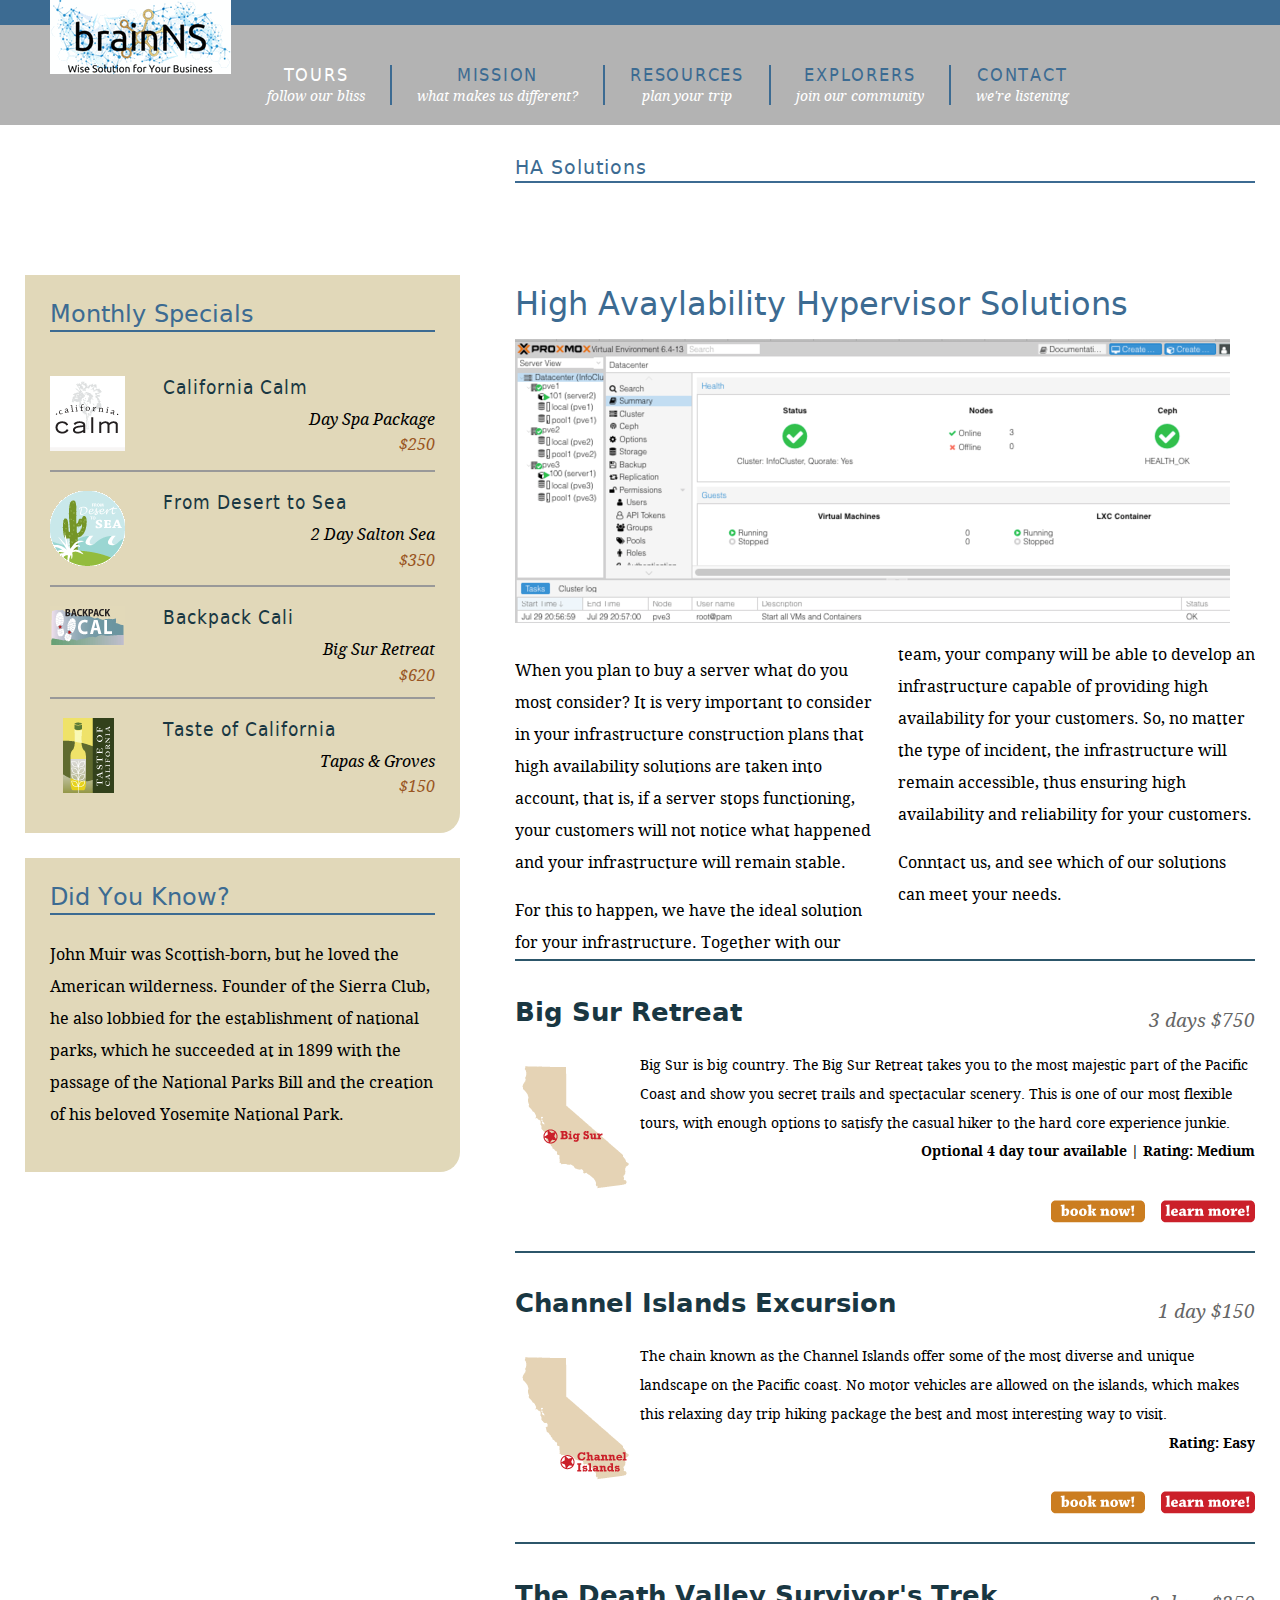
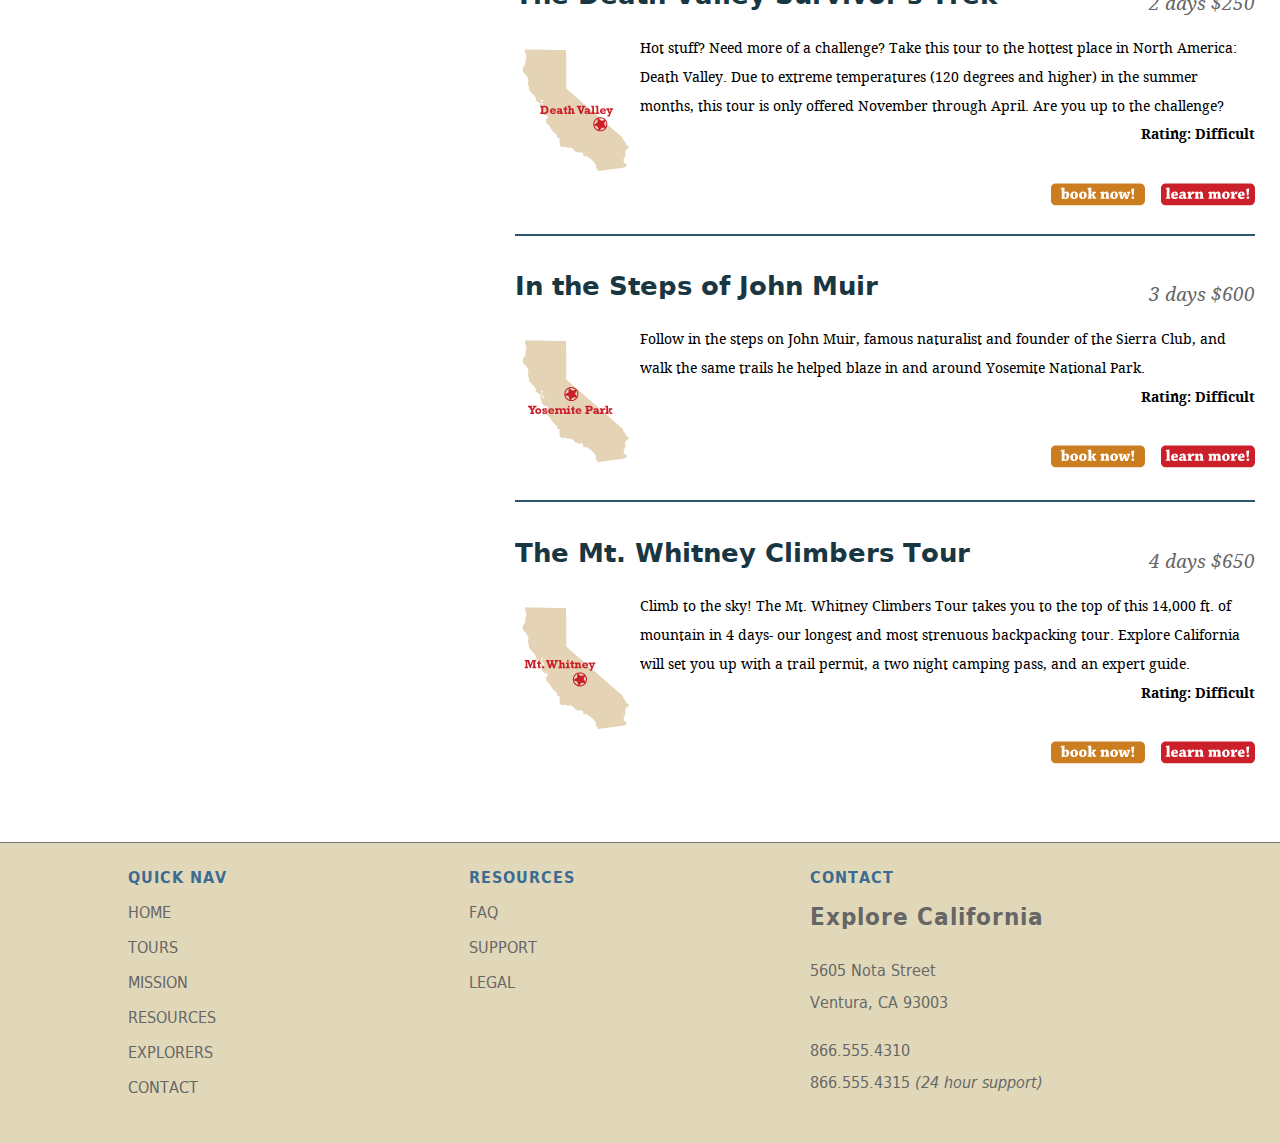
==== website/solutions/proxmox.htm @ e71b97de "commit geral" ====
<!DOCTYPE HTML>
<html lang="en">
<head>
<meta charset="utf-8">
<title>A little about us...</title>
<meta name="description" content="A lynda.com example of HTML5 and CSS3">
<meta name="keywords" content="html5, css3, lynda, local storage, canvas, forms, semantics, web apps">
<!--make sure mobile devices display the page at the proper scale	-->
<meta name="viewport" content="width=device-width, initial-scale=1.0">
<!--[if lt IE 9]>
<script src="http://html5shiv.googlecode.com/svn/trunk/html5.js"></script>
<![endif]-->
<link href="../_css/main.css" rel="stylesheet" type="text/css" media="screen, projection">
<link href="../_css/jquery_widgets.css" rel="stylesheet" media="screen, projection" />	
<link href="../_css/tablet.css" rel="stylesheet" type="text/css" media="all and (min-width: 481px) and (max-width: 768px)" />
<link href="../_css/mobile.css" rel="stylesheet" type="text/css" media="all and (min-width: 0px) and (max-width: 480px)" />
<script src="../_scripts/jquery-1.5.1.min.js"></script>
<script src="../_scripts/jquery-ui-1.8.10.custom.min.js"></script>
<script src="../_scripts/menus.js"></script>
</head>
<body class="no-js">
<div id="wrapper">
  <header id="mainHeader"> <a href="../index.htm" title="home" class="logo">
   <!-- I need this div because IE is an affront to mankind-->
    <div id="logo">
    <h1>Explore California</h1>
    </div>
    </a>
    <nav id="siteNav">
      <h1>Where do you want to go?</h1>
      <ul>
       <li><a href="../solutions.htm" title="Our tours" class="current">Tours <br /><span class="tagline">follow our bliss</span></a>
          <ul>
            <li><a href="../solutions.htm" title="Our tours">All Tours</a></li>
            <li><a href="../solutions.htm" title="find tours">Tours by Activity</a></li>
            <li><a href="../solutions.htm" title="find tours">Tours by Region</a></li>
            <li><a href="../solutions.htm" title="find tours">Tour Finder</a></li>
          </ul>
        </li>
        <li><a href="../mission.htm" title="What we believe">Mission <br /><span class="tagline">what makes us different?</span></a></li>
        <li><a href="../resources.htm" title="planning resources">Resources <br /><span class="tagline">plan your trip</span></a>
          <ul>
            <li><a href="../resources/faq.htm" title="Got questions?">Tour FAQs</a></li>
            <li><a href="../resources/links.htm" title="additional resources">Tour Information</a></li>
            <li><a href="../resources/terms.htm" title="terms and conditions">Site Terms</a></li>
          </ul>
        </li>
        <li><a href="../explorers.htm" title="Our community">Explorers <br /><span class="tagline">join our community</span></a>
          <ul>
            <li><a href="../explorers/join.htm" title="join our community">Join the Explorers</a></li>
            <li><a href="../blog/index.htm" title="read our blog!">Read our Blog</a></li>
            <li><a href="../explorers/gallery.htm" title="contributor photos">Tour Photos</a></li>
            <li><a href="../explorers/video.htm" title="check out our podcast">Video podcast</a></li>
          </ul>
        </li>
        <li><a href="../contact.htm" title="contact us" class="last">Contact <br /><span class="tagline">we're listening</span></a>
          <ul>
            <li><a href="../support.htm" title="need help?">Support</a></li>
          </ul>
        </li>
      </ul>
    </nav>
  </header>
  <section id="mainContent">
  <header id="contentHeader" class="hasCrumbs">
  <h1>HA Solutions</h1>
  <div id="subLinks"><p><a href="../solutions.htm" title="Browse tours">All Tours</a> &raquo; <a href="tour_detail_backpack.htm" title="Browse tours">  Backpack Cali</a></p></div>
  </header>
 <article id="mainArticle"> <h1>High Avaylability Hypervisor Solutions</h1>
 <img src="../_images/ha_dc.png" alt="High Avaylability Hypervisor Solutions" class="articleImage" />
 <div class="multiCol">
   <p> </p>
   <p>When you plan to buy a server what do you most consider? It is very important to consider in your infrastructure construction plans that high availability solutions are taken into account, that is, if a server stops functioning, your customers will not notice what happened and your infrastructure will remain stable. </p>
   <p>For this to happen, we have the ideal solution for your infrastructure. Together with our team, your company will be able to develop an infrastructure capable of providing high availability for your customers. So, no matter the type of incident, the infrastructure will remain accessible, thus ensuring high availability and reliability for your customers.</p>
   <p>Conntact us, and see which of our solutions can meet your needs.</p>
 </div>
 <div id="tourDescriptions">
      <div class="tourDescription">
<h2>Big Sur Retreat </h2>
<h3 class="price">3 days $750</h3>
      <p><img src="../_images/map_bigsur.gif" alt="Backpack Cal" width="115" height="130" />Big Sur is big country. The Big Sur Retreat takes you to the most majestic part of the Pacific Coast and show you secret trails and spectacular scenery. This is one of our most flexible tours, with enough options to satisfy the casual hiker to the hard core experience junkie.<br />
        <span class="option">Optional 4 day tour available | Rating: Medium </span></p>
      <p><a href="tour_detail_bigsur.htm" title="Big Sur Retreat" class="more">learn more!</a> <a href="../booking.htm" title="Book Now!" class="book">book now!</a></p>
      </div>
      <div class="tourDescription">
<h2>Channel Islands Excursion</h2>
<h3 class="price">1 day $150</h3>
      <p><img src="../_images/map_channel.gif" alt="Backpack Cal" width="115" height="130" />The chain known as the Channel Islands offer some of the most diverse and unique landscape on the Pacific coast. No motor vehicles are allowed on the islands, which makes this relaxing day trip hiking package the best and most interesting way to visit.<br />
        <span class="option"> Rating: Easy </span></p>
      <p><a href="tour_detail_bigSur.htm" title="Big Sur Retreat" class="more">learn more!</a> <a href="../booking.htm" title="Book Now!" class="book">book now!</a></p>
      </div>
            <div class="tourDescription">
<h2>The Death Valley Survivor's Trek</h2>
<h3 class="price">2 days $250</h3>
      <p><img src="../_images/map_valley.gif" alt="Backpack Cal" width="115" height="130" />Hot stuff? Need more of a challenge? Take this tour to the hottest place in North America: Death Valley. Due to extreme temperatures (120 degrees and higher) in the summer months, this tour is only offered November through April. Are you up to the challenge?<br />
        <span class="option">Rating: Difficult</span></p>
      <p><a href="tour_detail_bigSur.htm" title="Big Sur Retreat" class="more">learn more!</a> <a href="../booking.htm" title="Book Now!" class="book">book now!</a></p>
      </div>
            <div class="tourDescription">
<h2>In the Steps of John Muir </h2>
<h3 class="price">3 days $600</h3>
      <p><img src="../_images/map_yosemite.gif" alt="Backpack Cal" width="115" height="130" />Follow in the steps on John Muir, famous naturalist and founder of the Sierra Club, and walk the same trails he helped blaze in and around Yosemite National Park.<br />
        <span class="option">Rating: Difficult </span></p>
      <p><a href="tour_detail_bigSur.htm" title="Big Sur Retreat" class="more">learn more!</a> <a href="../booking.htm" title="Book Now!" class="book">book now!</a></p>
      </div>
            <div class="tourDescription">
<h2>The Mt. Whitney Climbers Tour</h2>
<h3 class="price">4 days $650</h3>
      <p><img src="../_images/map_whitney.gif" alt="Backpack Cal" width="115" height="130" />Climb to the sky! The Mt. Whitney Climbers Tour takes you to the top of this 14,000 ft. of mountain in 4 days- our longest and most strenuous backpacking tour. Explore California will set you up with a trail permit, a two night camping pass, and an expert guide.<br />
        <span class="option">Rating: Difficult </span></p>
      <p><a href="tour_detail_bigSur.htm" title="Big Sur Retreat" class="more">learn more!</a> <a href="../booking.htm" title="Book Now!" class="book">book now!</a></p>
      </div>
    </div>
 </article>
 </section>
  <aside id="secondaryContent">
  <div id="specials" class="callOut">
        <h1>Monthly Specials</h1>
        <h2 class="top"><img src="../_images/calm_bug.gif" alt="California Calm" width="75" height="75" />California Calm</h2>
        <p>Day Spa Package <br />
          <a href="tour_detail_cycle.htm">$250</a></p>
        <h2><img src="../_images/desert_bug.gif" alt="From desert to sea" width="75" height="75" />From Desert to Sea</h2>
        <p>2 Day Salton Sea <br />
          <a href="tour_detail_cycle.htm">$350</a></p>
        <h2><img src="../_images/backpack_bug.gif" alt="Backpack Cali" width="75" height="41" />Backpack Cali</h2>
        <p>Big Sur Retreat <br />
          <a href="tour_detail_cycle.htm">$620</a></p>
          <h2><img src="../_images/taste_bug.gif" alt="Taste of California" width="75" height="75" />Taste of California</h2>
        <p>Tapas &amp; Groves <br />
          <a href="tour_detail_taste.htm">$150</a></p>
      </div>
      <div id="trivia" class="callOut">
        <h1>Did You Know?</h1>
        <p>John Muir was Scottish-born, but he loved the American wilderness. Founder of the Sierra Club, he also lobbied for the establishment of national parks, which he succeeded at in 1899 with the passage of the National Parks Bill and the creation of his beloved Yosemite National Park.</p>
</div>
  </aside>
  <footer id="pageFooter">
  <section id="quickLinks">
  <h1>Quick Nav</h1>
    <ul id="quickNav">
      <li><a href="../index.htm" title="Our home page">Home</a></li>
      <li><a href="../solutions.htm" title="Explore our tours">Tours</a></li>
      <li><a href="../mission.htm" title="What we think">Mission</a></li>
      <li><a href="../resources.htm" title="Guidance and planning">Resources</a></li>
      <li><a href="../explorers.htm" title="Join our community">Explorers</a></li>
      <li><a href="../contact.htm" title="Contact and support">Contact</a></li>
    </ul>
    </section>
  <section id="footerResources">
  <h1>Resources</h1>
    <ul id="quickNav">
      <li><a href="../resources/faq.htm" title="Our home page">FAQ</a></li>
      <li><a href="../support.htm" title="Need help?">Support</a></li>
      <li><a href="../resources/legal.htm" title="The fine print">Legal</a></li>
    </ul>
  </section>
  <section id="companyInfo">
  <h1>Contact</h1>
  <h2>Explore California</h2>
      <p>5605 Nota Street<br />
        Ventura, CA 93003</p>
      <p>866.555.4310<br />866.555.4315 <em>(24 hour support)</em></p>
  </section>
  </footer>
</div>
</body>
</html>
---- website/_css/main.css ----
@charset "UTF-8";

/*style sheet for Explore California

©2011 lynda.com
This style sheet may be reused for personal education only
any reuse, educational or otherwise, without the expressed 
consent of lynda.com is prohibited.*/

/* -------- color guide ----------
#3c6b92 : main blue
#6acce2 : light blue
#2c566a : teal accent
#193742 : dark blue
#e1d8b9 : sand accent
#cb7d20 : orange accent
#51341a : brown
#995522 : dark orange (used for links or high contrast accents)
#cb202a : red accent (this color does not encode well, use only for small accents)
#896287 : purple
*/

/* to jump to a specific section search for the unique character pair at the front of each TOC section 
	<<<tip, highlight the special character and use the shortcut for Find Selection Cntr/Cmd + Shift + G >> */
	
	/* ----- Style sheet TOC ----------------
      ^1 Global constants
	  ^2 Global classes
	  ^3 Home page layout
	  ^4 Base Layout styles
	  ^5 Region detail styles
		  ^5a Header
		  ^5b Navigation
		  ^5c Main Content
			  ^5d data tables
			  ^5e spotlight region
			  ^5f forms
		  ^5g Secondary Content
		  ^5h Footer
*/

/* -------- import font rules ---------- */
@import url(fonts.css);

/* ^1 --------------------------- global constants -------------------------*/
/*limited reset*/
html, body, div, section, article, aside, header, hgroup, footer, nav, h1, h2, h3, h4, h5, h6, p, blockquote, address, time, span, em, strong, img, ol, ul, li, figure, canvas, video {
	margin: 0;
	padding: 0;
	border: 0;
}
a:link, a:visited {
	color: #952;
	text-decoration: none;
}
a:hover, a:active {
	color: #cb7d20;
	border-bottom: 1px dashed #cb7d20;
}
p + h1 {
	margin-top: 1em;
	padding-top: 1em;
	border-top: 2px solid #999;
}
p {
	font-size: 1em;
	line-height: 2;
	margin: 0 0 1em;
}

/*html5 display rule*/
article, aside, canvas, details, figcaption, figure, footer, header, hgroup, menu, nav, section, summary, video {
	display: block;
}

html, body {
	margin: 0; padding: 0;}

body {
	text-align:center;
	font:100% DroidSerif, Georgia, "Times New Roman", Times, serif;
	background: #3C6B92;
	background: -moz-linear-gradient(top, #3c6b92 15%, #e1d8b9 90%); 
	background: -webkit-gradient(linear, left top, left bottom, color-stop(15%,#3c6b92), color-stop(90%,#e1d8b9)); 
	filter: progid:DXImageTransform.Microsoft.gradient( startColorstr='#3c6b92', endColorstr='#e1d8b9',GradientType=0 ); 
	margin:0;
}
/* ^2 ------ global classes -------- */
.floatRight {
	float: right;
}
.floatLeft {
	float: left;
}
.clearRight {
	clear: right;
}
.clearLeft {
	clear: left;
}
.clearBoth {
	clear: both;
}
span.accent {
	display: block;
	text-align: right;
}
#mainContent img.articleImage {
	display: block;
	margin: 1em 0;
}
.callOut {
	background: #e1d8b9;
	padding: 25px;
	margin-bottom: 25px;
	-webkit-border-top-left-radius: 0px;
	-webkit-border-top-right-radius: 0px;
	-webkit-border-bottom-right-radius: 20px;
	-webkit-border-bottom-left-radius: 0px;
	-moz-border-radius-topleft: 0px;
	-moz-border-radius-topright: 0px;
	-moz-border-radius-bottomright: 20px;
	-moz-border-radius-bottomleft: 0px;
	border-top-left-radius: 0px;
	border-top-right-radius: 0px;
	border-bottom-right-radius: 20px;
	border-bottom-left-radius: 0px;
	width: 385px;
}
/* ^3 ------------- home page specfic layout styles ----------- */
#home #wrapper {
	background: #000 url(../_images/home_page_back.jpg) no-repeat 0 100px;
}
#actionCall {
	height: 328px;
	clear: both;
	border-top: 1px solid #757575;
}
#actionCall h1{
	font: normal 2.8em DejaVuSansCond, Arial, sans-serif;
	color: #fff;
	text-shadow: 1px 0px 0px #000;
	filter: dropshadow(color=#000000, offx=1, offy=0); 
	margin: 70px 0 0 607px;
	letter-spacing:1px;
}
#actionCall a:link, #actionCall a:visited{
	border: none;
	width: 285px;
	height: 55px;
	background: url(../_images/tour_badge.png) no-repeat;
	display:block;
	margin: 70px 0 0 783px;
}
#actionCall a:hover, #actionCall a:active{
	background-position: left bottom;
}
#actionCall h2{
	text-indent:-1000em;
}
#home #contentWrapper{
	margin: 0 25px;
	padding: 25px;
	background: #fff;
	background: rgba(255,255,255, 0.9);
	float: left;
	width: 1180px;
}
#home #mainContent {
	float: right;
	width: 700px;
	padding-right: 0;
	margin-right: 0;
}
#home #secondaryContent {
	float: left;
	width: 400px;
	margin-top: 0;
}
#home #mainContent h1, #home #secondaryContent h1 {
	margin: 1em 0 .5em;
	padding-top: 2em;
	border-top: 2px solid #999;
}
#home #mainContent h1:first-child, #home #secondaryContent h1:first-child {
	border: none;
	padding-top: 0;
	margin: 0 0 .25em;
}
#home #mainContent p + h1 {
	margin-top: 1em;
	padding-top: 1em;
	border-top: 2px solid #999;
}
#home #mainContent p {
	font-size: 1em;
	line-height: 2;
	margin: 1em 0;
}
#home #mainContent p.spotlight{
	padding-right: 200px;
	background: url(../_images/cycle_logo.png) no-repeat top right;
}
#home video {
	margin: 1em 0;
}
#home p.videoText {
	width: 525px;
}
/* ^4 --------------------- base layout styles ------------------- */
#wrapper {
 	position: relative;
	padding: 0;
	width: 1280px;
	margin: 25px auto 0;
	background: #fff;
	text-align: left;
	z-index: 1; /*fix for IE menu issues*/
}
#mainHeader {
	position: relative;
	float: left;
	z-index: 2; /*fix for IE menu issues*/
}
#mainContent {
	float: right;
	width: 740px;
	margin-right: 25px;
	overflow: hidden;
}
#secondaryContent {
	float: left;
	margin-top: 150px;
	width: 440px;
	padding-left: 25px;
}
#pageFooter {
	background: #e1d8b9;
	clear:both;
	overflow: auto;
	border-top: 1px solid #757575;
	height: 300px;
	width: 100%;
}
/* ^5----------------------- region-detail styles ------------------------ */
/*  header  ^5a*/

#mainHeader a.logo:hover {
	border: none;
}
#mainHeader a.logo{
	width: 181px;
	height: 74px;
	display: block;
	background: url(../_images/logo_new.gif) no-repeat;
	position: absolute;
	top: -25px;
	left: 50px;
	text-indent: -1000em;
	z-index: 2000;
}

/* navigation ^5b*/
#siteNav h1 {
	display: none;
}
#siteNav ul {
	list-style: none;
	padding:0;
	margin:0;
	float: left;
}
#siteNav > ul {
	height: 100px;
	background-color: #b3b3b3;
	width: 1038px; /*add padding-left for total width*/
	padding-left: 242px; /*allow logo to clear*/
}
#siteNav ul > li {
	float: left;
	margin:2.5em 0 0;
	padding: 0;
	position: relative;
}
#siteNav li a:link, #siteNav li a:visited{
	display: block;
	padding: 0 25px;
	border-right: 2px solid #3c6b92;
	font: 1.1em DejaVuSansCond, Arial, sans-serif;
	text-transform: uppercase;
	color: #3c6b92;
	text-align: center;
	letter-spacing: .1em;
}
#siteNav li a.current, #siteNav li a.current:hover {
	color: #fff;
	cursor: default;
}
#siteNav li a:hover, #siteNav li a:active{
	color: #fff;
	border-bottom: none;
}
#siteNav li a:link span.tagline, #siteNav li a:visited span.tagline{
	font: italic .8em DroidSerif, Georgia, "Times New Roman", Times, serif;
	color: #fff;
	text-transform: none;
	padding-top: .5em;
	letter-spacing: 0;
}
#siteNav li:last-child a{
	border-right: none;
}
#siteNav li ul {
	position: absolute;
	top: 30px;
	left: auto;
	display: none;
	-webkit-box-shadow: 2px 2px 5px #333;
	-moz-box-shadow: 2px 2px 5px #333;
	box-shadow: 2px 2px 5px #333;
	-moz-border-radius-topleft: 0px;
	-moz-border-radius-topright: 0px;
	-moz-border-radius-bottomright: 10px;
	-moz-border-radius-bottomleft: 10px;
	border-top-left-radius: 0px;
	border-top-right-radius: 0px;
	border-bottom-right-radius: 10px;
	border-bottom-left-radius: 10px; 
	width: 100%;
	background: #fff;
}
.no-js #siteNav li:hover ul, .no-js #siteNav li ul:hover{
	display: block;
}
#siteNav li ul li {
	float:none;
	padding: 0;
	margin:0;
}
#siteNav li ul a:link, #siteNav li ul a:visited {
	font:normal .7em DejaVuSansCond, Arial, sans-serif;
	line-height: 2.5em;
	text-align: center;
	color: #3c6b92;
	padding: 0 1em;
	display:block;
	border-right: none;
	letter-spacing: 0;
	border-bottom: 1px solid #3c6b92;
}
#siteNav li ul a:hover, #siteNav li ul a:active {
	color: #fff;
	background: #3c6b92;
}
/* mainContent ^5c */
#mainContent #contentHeader {
	margin-bottom: 6em;
}
/* keep headlines the same when crumbs are present */
#wrapper #mainContent header.hasCrumbs {
	margin-bottom: 4em;
}
#mainContent #contentHeader h1 {
	font: normal 1.2em DejaVuSans, Helvetica, Arial, sans-serif;
	padding-bottom: .1em;
	letter-spacing: 1px;
	border-bottom: 2px solid #3c6b92;
	color: #3c6b92;
	margin-top: 1.6em;
}
#mainContent #contentHeader #subLinks {
	display: none;
}
#mainContent h2{
	font: normal 1.4em DejaVuSans, Helvetica, Arial, sans-serif;
	color: #3c6b92;
	margin: 1em 0 0;
}
#mainContent h3{
	font: bold 1.2em DejaVuSansCond, Helvetica, Arial, sans-serif;
	color: #3c6b92;
	margin: 1em 0 0;
}
#mainContent #mainArticle {
	margin-bottom: 50px;
	float: left;
}
#mainContent #mainArticle pre {
	font-family: "Lucida Sans Unicode", "Lucida Grande", sans-serif;
	font-size: .9em;
	padding: 25px;
	background: #eee;
	border: 1px solid #ccc;
	margin-left: 25px;
	-webkit-border-top-left-radius: 0px;
	-webkit-border-top-right-radius: 0px;
	-webkit-border-bottom-right-radius: 20px;
	-webkit-border-bottom-left-radius: 0px;
	-moz-border-radius-topleft: 0px;
	-moz-border-radius-topright: 0px;
	-moz-border-radius-bottomright: 20px;
	-moz-border-radius-bottomleft: 0px;
	border-top-left-radius: 0px;
	border-top-right-radius: 0px;
	border-bottom-right-radius: 20px;
	border-bottom-left-radius: 0px;
	display: block;
}
#mainContent #mainArticle .multiCol {
  -moz-column-count: 2;
  -moz-column-gap: 25px;
  -webkit-column-count: 2;
  -webkit-column-gap: 25px;
  column-count: 2;
  column-gap: 25px;
}
#mainContent #mainArticle h1{
	font: normal 2em DejaVuSans, Arial, sans-serif;
	color: #3c6b92;
	margin: 1.2em 0 .2em;
}
#mainContent #mainArticle #supportOptions h2{
	font: normal 1.4em DejaVuSansCond, Arial, sans-serif;
	color: #2c566a;
}
#mainContent #mainArticle h2 span.tourCost {
	font-size: .8em;
	color: #666;
	font-style: italic;
	margin-top: .5em;
	display: block;
	border-bottom: 1px solid #666;
	padding-bottom: .25em;
	margin-bottom: 1em;
}
#mainContent #mainArticle ul {
	list-style: none;
	margin: 1em 0;
	padding: 0;
}
#mainContent #mainArticle ul ul{
	margin: 1.4em 0 1em 0;
}
#mainContent #mainArticle li {
	margin: 0 0 1.2em 2.4em;
	padding: 0 0 0 24px;
	background: url(../_images/star_bullet.gif) no-repeat 0 2px;
	font-size: 1em;
	color: #51341a;
}
#mainContent #mainArticle li li{
	font-size: 100%;
	margin-bottom: .7em;
}
#mainContent #mainArticle ul.faqNav{
	-moz-column-count: 3;
 	 -moz-column-gap: 16px;
  	-webkit-column-count: 3;
  	-webkit-column-gap: 16px;
  	column-count: 3;
 	 column-gap: 16px;
	 padding: 0;
	 width: 650px;
}
#mainContent #mainArticle ul.faqNav li{
	background: none;
	padding: 0;
	font-size: .8em;
}
#mainContent #mainArticle ul.faqNav a{
	background: #cb7d20;
	padding: 5px;
	font-family: DejaVuSansCond, Arial, sans-serif;
	color: #fff;
	width: 100%;
	display: block;
	text-align: center;
}
#mainContent #mainArticle ul.faqNav a:hover{
	background: #952;
	border: none;
}
#mainContent div.tourDescription {
	border-top: 2px solid #2c566a;
	float: left;
	clear: left;
	padding: 10px 0;
	margin-bottom: 15px;
}
#mainContent .tourDescription h2 {
	font-size: 1.6em;
	color: #193742;
	font-weight: bold;
	margin-bottom: .5em;
	clear: right;
}
#mainContent .tourDescription h3.price {
	font-size: 1.2em;
	font-family: DroidSerif, Georgia, "Times New Roman", Times, serif;
	color: #666;
	font-weight: normal;
	font-style: italic;
	text-align: right;
	clear: right;
	margin: -1.6em 0 1em;
}
#mainContent .tourDescription p {
	font-size: .9em;
	line-height: 2;
}
#mainContent .tourDescription span.option {
	font-weight: bold;
	text-align: right;
	display:block;
}
#mainContent .tourDescription img {
	float: left;
	padding: 10px 10px 10px 0;
}
#mainContent .tourDescription a.more {
	display:block;
	float: right;
	width: 95px;
	height: 30px;
	background: url(../_images/more_bug.gif) no-repeat left top;
	text-indent: -1000em;
	margin: 15px 0 0 15px;
}
#mainContent a.book {
	display:block;
	float: right;
	width: 95px;
	height: 30px;
	background: url(../_images/book_bug.gif) no-repeat left top;
	text-indent: -1000em;
	margin: 15px 0 0 15px;
}
#mainContent a.detail {
	float: left;
}
#mainContent .tourDescription a.more:hover,#mainContent a.book:hover{
	background-position: right top;
	border: none;
}
#mainContent #mainArticle dl.faq {
	margin-bottom: 1em;
	padding-bottom: 1em;
	border-bottom: 1px solid #999;
}
#mainContent #mainArticle dl.faq dt {
	font: normal bold .9em DejaVuSansCond, Arial, sans-serif;
	padding: 0;
	margin: 1em 0 .5em;
	color: #333;
	letter-spacing: 1px;
}
#mainContent #mainArticle dl.faq dd {
	font-size: .9em;
	line-height: 1.4;
	color: #333;
	text-align: justify;
	margin: 0;
	padding: 0 0 0 2em;
}
#mainContent #mainArticle p a.top {
	text-align: right;
	padding-left: 30px;
	background: url(../_images/return_top.gif) no-repeat;
	line-height: 20px;
	float: right;
}
#mainContent #mainArticle p a.top:hover {
	border: none;
	color: #333;
}
/* data tables ^5d */
/*simple tables*/
#mainContent table.simple {
	width: 90%;
	background: #c3cebc;
	border: none;
	margin: 1em 0 1em;
	border: 1px solid #666;
	border-collapse: collapse;
}
#mainContent table.small {
	width: 60%;
	border: none;
	margin: 1em 0 1em;
}
#mainContent table.simple thead{
	background: #555;
	border-bottom: 1px solid #000;
}
#mainContent table.simple thead th{
	font-size: .8em;
	font-weight: normal;
	text-align: left;
	padding: 0 10px;
	line-height: 2.6em;
	color: #fff;
}
#mainContent table.simple caption {
	text-transform: uppercase;
	font-weight: bold;
	font-size: 1.2em;
	text-align: left;
	font-family: DejaVuSansCond, Arial, sans-serif;
}
#mainContent table.simple caption time {
	font-size: .6em;
	font-style: italic;
	text-align: right;
	text-transform: lowercase;
	position: relative;
	right: 0;
	top: -1.4em;
	display: block;
}

#mainContent table.simple th, #mainContent table.simple td {
	font-family: DejaVuSans, Helvetica, Arial, sans-serif;
	font-size: .8em;
	padding-left: 1em;
	text-align: left;
	line-height: 3;
}
#mainContent table.simple td {
	border: 1px solid #666;
}
#mainContent table.small td {
	border: none;
}
#mainContent table.simple tr:nth-child(odd) {
	background: #e1d8b9;
}
/*complex tables*/
#mainContent table.complex {
	width: 95%;
	margin: 1em auto 1em;
	font-family: DejaVuSans, Helvetica, Arial, sans-serif;
	font-size: 0.9em;
	border-collapse: collapse;
	border: 1px solid #333;
	background: #e1d8b9;
}
#mainContent table.complex caption {
	text-transform: uppercase;
	font-weight: bold;
	font-size: 1.2em;
	text-align: left;
	font-family: DejaVuSansCond, Arial, sans-serif;
}
#mainContent table.complex th{
	font-size: 1em;
	font-weight: normal;
	text-align: left;
	padding: 0 10px;
	line-height: 2.6em;
	color: #FFF;
	background: #555;
	border-bottom: 1px solid #000;
}
#mainContent table.complex thead {
	background: url(../_images/thead_back.gif) repeat-x left top;
	height: 40px;
}
#mainContent table.complex thead th {
	background: none;
	color: #000;
	text-align:left;
	border: 1px solid #333;
}
#mainContent table.complex td {
	padding: 0 10px;
	border: 1px solid #333;
	font-size: .8em;
}

#mainContent #trailType, #mainContent #trailPath, #mainContent #trailRating {
	background: #fff;
}
/* form styling ^5f */
#mainContent #mainArticle form p {
	color: #193742;
	margin: 0 0 20px 20px;
}
#mainContent #mainArticle form p.subHead {
	margin: 0 0 0 20px;
	clear: both;
}
#mainContent #mainArticle form label.subHead {
	display: block;
	float: none;
	margin: 0;
	width: auto;
}
#mainContent form {
	font: normal .9em Arial, Helvetica, sans-serif;
	color: #193742;
}
#mainContent fieldset {
	padding: 40px 20px 20px 20px;
	margin: 0 0 2em;
	background-color: #e1d8b9;
	width: 650px;
	border: none;
	position: relative;
	-webkit-border-top-left-radius: 20px;
	-webkit-border-top-right-radius: 0px;
	-webkit-border-bottom-right-radius: 0px;
	-webkit-border-bottom-left-radius: 0px;
	-moz-border-radius-topleft: 20px;
	-moz-border-radius-topright: 0px;
	-moz-border-radius-bottomright: 0px;
	-moz-border-radius-bottomleft: 0px;
	border-top-left-radius: 20px;
	border-top-right-radius: 0px;
	border-bottom-right-radius: 0px;
	border-bottom-left-radius: 0px;
}
#mainContent fieldset legend {
	padding: 0;
	margin: 0;
	color: #51341a;
}
#mainContent legend strong {
	position: absolute;
	margin-left: 20px;
	margin-top: 10px;
	font-size: 1.2em;
}
#mainContent input[type="text"], #mainContent input[type="email"],#mainContent input[type="password"],#mainContent input[type="tel"],#mainContent input[type="url"]{
	width: 350px;
	padding-right: 25px;
}
#mainContent textarea {
	width: 500px;
	height: 150px;
}
#mainContent form label{
	width: 80px;
	float: left;
	clear: left;
	margin-right: .50em;
}
#mainContent form label.inline {
	width: auto;
	float: none;
}

#mainContent #mainArticle form ol{
	list-style:none;
	margin: 0;
	padding: 0;
}
#mainContent #mainArticle form li {
	background: none;
	margin: 0;
	padding: 0;
}
#mainContent form input[required]{
	border-right: 4px solid #cb202a;
}
/*contact form*/
#mainContent form#frmContact .col1 {
	float: left;
	padding-left: 20px;
	margin-right: 20px;
	width: 160px;
	margin-bottom: 1em;
}
#mainContent form#frmContact .col2, #mainContent form#frmContact .col3 {
	float: left;
	margin-right: 20px;
	width: 170px;
}
#mainContent form#frmContact div p {
	margin: 0 0 .5em 0;
}
#mainContent form#frmContact div label {
	font-size: .9em;
	display: inline;
	float: none;
}
/* secondaryContent ^5g */
#secondaryContent h1 {
	font: normal 1.5em DejaVuSans, Arial, sans-serif;
	font-weight: normal;
	color: #3c6b92;
	padding-bottom: .1em;
	margin-bottom: 1em;
	border-bottom: 2px solid #3c6b92;
}
#secondaryContent #specials h2 {
	font-size: 1.2em;
	font-family: DejaVuSansCond, Arial, sans-serif;
	color: #193742;
	margin-bottom: 0;
	border-top: 2px solid #999;
	padding-top: 1em;
	font-weight: normal;
	clear: both;
	letter-spacing:1px;
}
#secondaryContent #specials h2.top {
	border:none;
	margin-top: 1em;
}
#secondaryContent #specials p {
	font-style: italic;
	text-align: right;
	margin: .5em 0;
	line-height: 1.6;
}
#secondaryContent #specials img {
	float: left;
	padding-bottom: 1em;
	padding-right: 2em;
}
/* footer region ^5h */	
#pageFooter section {
	float: left;
	width: 341px;
	padding-top: 25px;
}
#pageFooter section:first-child {
	margin-left: 128px;
}
#pageFooter section h1{
	font-family: DejaVuSansCond, Arial, sans-serif;
	font-size: 1em;
	letter-spacing:1px;
	color: #3c6b92;
	text-transform: uppercase;
	margin-bottom: 1em;
}
#pageFooter section h2{
	font-family: DejaVuSansCond, Arial, sans-serif;
	font-size: 1.5em;
	letter-spacing:1px;
	color: #666;
	margin-bottom: 1em;
}
#pageFooter section p{
	font-family: DejaVuSansCond, Arial, sans-serif;
	font-size: 1em;
	margin-bottom: 1em;
	color: #666;
}
#pageFooter section ul{
	list-style: none;
	margin: 0;
	padding:0;
}
#pageFooter section li {
	margin-bottom: 1em;
}
#pageFooter section li a:link, #pageFooter section li a:visited {
	font-family: DejaVuSansCond, Arial, sans-serif;
	text-transform: uppercase;
	color: #666;
}
#pageFooter section li a:hover, #pageFooter section li a:active {
	color: #fff;
	border: none;
}
---- website/_css/tablet.css ----
/* -------- color guide ----------
#3c6b92 : main blue
#6acce2 : light blue
#2c566a : teal accent
#193742 : dark blue
#e1d8b9 : sand accent
#cb7d20 : orange accent
#51341a : brown
#995522 : dark orange (used for links or high contrast accents)
#cb202a : red accent (this color does not encode well, use only for small accents)
#896287 : purple
*/
/* to jump to a specific section search for the unique character pair at the front of each TOC section 
	<<<tip, highlight the special character and use the shortcut for Find Selection Cntr/Cmd + Shift + G >> */
	
	/* ----- Style sheet TOC ----------------
      ^1 Global constants
	  ^2 Global classes
	  ^3 Home page layout
	  ^4 Base Layout styles
	  ^5 Region detail styles
		  ^5a Header
		  ^5b Navigation
		  ^5c Main Content
			  ^5d data tables
			  ^5e spotlight region
			  ^5f forms
		  ^5g Secondary Content
		  ^5h Footer
*/
/*It is important to remember that these styles are cumulative and in some cases overwrite the main.css styles. If you add to these styles, make sure you are properly overwriting previous styles*/

/*Explore California Tablet Styles*/
/* -------- import font rules ---------- */
@import url(fonts.css);
/* ^1 --------------------------- global constants -------------------------*/
body {
	text-align:center;
	font: 90% DroidSerif, Georgia, "Times New Roman", Times, serif;
	background: #3C6B92;
	background: -moz-linear-gradient(top, #3c6b92 15%, #e1d8b9 90%); 
	background: -webkit-gradient(linear, left top, left bottom, color-stop(15%,#3c6b92), color-stop(90%,#e1d8b9)); 
	filter: progid:DXImageTransform.Microsoft.gradient( startColorstr='#3c6b92', endColorstr='#e1d8b9',GradientType=0 ); 
	margin:0;
}
/* ^2 ------ global classes -------- */
#home .callOut {
	width: 100%; 
}
.callOut {
	width: 600px;
	margin-left: 25px; 
}

/* ^3 ------------- home page specfic layout styles ----------- */
#home #wrapper {
	background: #000 url(../_images/home_page_back.jpg) no-repeat -50px 60px;
}
#actionCall {
	height: 268px;
}
#actionCall h1{
	display: none;
}
#actionCall a:link, #actionCall a:visited{
	margin: 45px 0 0 385px;
}
#home #contentWrapper{
	margin: 0 25px;
	padding: 25px;
	background: #fff;
	background: rgba(255,255,255, 0.9);
	float: left;
	width: 600px;
}
#home #mainContent {
	float: none;
	width: 100%;
	padding-right: 0;
	margin-right: 0;
}
#home #mainContent #mainArticle h1 {
	text-align: left;
}
#home #secondaryContent {
	float: none;
	width: 100%;
	margin-top: 0;
	padding: 0;
}
#home #secondaryContent h1{
	font-size: 2em;
	font-weight: normal;
}

/* ^4 --------------------- base layout styles ------------------- */
#wrapper {
	width: 700px;
}
#mainContent {
	float: none;
	width: 650px;
	margin:0 25px;
	clear: both;
	overflow: hidden;
}

#secondaryContent {
	float: none;
	margin:0;
	width: 100%;
	padding:0;
}
#pageFooter {
	background: #ddd;/*#e1d8b9*/
	overflow: hidden;
	border-top: 1px solid #757575;
	height: 300px;
	width: 100%;
}
/* ^5----------------------- region-detail styles ------------------------ */
/*  header  ^5a*/

/* navigation ^5b*/
#siteNav > ul {
	height: 60px;
	background-color: #b3b3b3;
	width: 458px; /*add padding-left for total width*/
	padding-left: 242px; /*allow logo to clear*/
}
#siteNav ul > li {
	margin:1.5em 0 0;
}
#siteNav li a:link, #siteNav li a:visited{
	padding: 0 10px;
	font: .8em DejaVuSansCond, Arial, sans-serif;
	color: #fff;
}
#siteNav li a.current, #siteNav li a.current:hover {
	color: #3c6b92;
}
#siteNav li a:hover, #siteNav li a:active{
	color: #3c6b92;
}
#siteNav li a:link span.tagline, #siteNav li a:visited span.tagline{
	display: none;
}
#siteNav li ul {
	display: none;
}
.no-js #siteNav li:hover ul, .no-js #siteNav li ul:hover{
	display: none;
}
/* mainContent ^5c */
#mainContent #contentHeader h1 {
	font: normal 1.2em DejaVuSans, Helvetica, Arial, sans-serif;
	padding-bottom: .1em;
	letter-spacing: 1px;
	border-bottom: 2px solid #3c6b92;
	color: #3c6b92;
	margin-top: 1.6em;
}
#mainContent #mainArticle {
	margin-bottom: 50px;
	float: none;
}
#mainContent #contentHeader h1 {
	margin-left: 250px;
}
#mainContent #contentHeader #subLinks {
	display: block;
}
#mainContent #contentHeader #subLinks ul,#mainContent #contentHeader #subLinks p {
	margin-left: 250px;
	list-style: none;
	padding: 0;
}
#mainContent #contentHeader #subLinks li {
	float: left;
	margin-right: 25px;
	padding-top: 10px;
}
#mainContent #contentHeader #subLinks a {
	font-size: .8em;
}
#mainContent #mainArticle h1 {
	text-align: right;
}
#mainContent div.tourDescription {
	margin-bottom: .25em;
}
#mainContent .tourDescription h2 {
	margin-top: .5em;
}
#mainContent a.book {
	display:block;
	float: right;
	margin: 16px 25px 25px 0;
}
/* data tables ^5d */

/* form styling ^5f */
#mainContent fieldset {
	padding: 40px 20px 20px 20px;
	margin: 0 0 2em;
	width: 610px;
}
/* secondaryContent ^5g */

/* footer region 5h */	
#pageFooter section {
	width: 200px;
}
#pageFooter section:first-child {
	margin-left: 75px;
}
#pageFooter section h1{
	margin-bottom: 1em;
}
#pageFooter section h2{
	margin-bottom: .5em;
}
#pageFooter section p{
	margin-bottom: 1em;
	line-height: 1.5;
}
#pageFooter section em{
	font-size: .8em;
}
#pageFooter section li {
	margin-bottom: 1em;
}
---- website/_css/mobile.css ----
/* -------- color guide ----------
#3c6b92 : main blue
#6acce2 : light blue
#2c566a : teal accent
#193742 : dark blue
#e1d8b9 : sand accent
#cb7d20 : orange accent
#51341a : brown
#995522 : dark orange (used for links or high contrast accents)
#cb202a : red accent (this color does not encode well, use only for small accents)
#896287 : purple
*/

/* to jump to a specific section search for the unique character pair at the front of each TOC section 
	<<<tip, highlight the special character and use the shortcut for Find Selection Cntr/Cmd + Shift + G >> */
	
	/* ----- Style sheet TOC ----------------
      ^1 Global constants
	  ^2 Global classes
	  ^3 Home page layout
	  ^4 Base Layout styles
	  ^5 Region detail styles
		  ^5a Header
		  ^5b Navigation
		  ^5c Main Content
			  ^5d data tables
			  ^5e spotlight region
			  ^5f forms
		  ^5g Secondary Content
		  ^5h Footer
*/
/*It is important to remember that these styles are cumulative and in some cases overwrite the main.css styles. If you add to these styles, make sure you are properly overwriting previous styles*/

/*Explore California Mobile Styles*/
/* -------- import font rules ---------- */
@import url(fonts.css);
/* ^1 --------------------------- global constants -------------------------*/
body {
	text-align:center;
	font: 90% DroidSerif, Georgia, "Times New Roman", Times, serif;
	background: #3C6B92;
	background: -moz-linear-gradient(top, #3c6b92 15%, #e1d8b9 90%); 
	background: -webkit-gradient(linear, left top, left bottom, color-stop(15%,#3c6b92), color-stop(90%,#e1d8b9)); 
	filter: progid:DXImageTransform.Microsoft.gradient( startColorstr='#3c6b92', endColorstr='#e1d8b9',GradientType=0 ); 
	margin:0;
}
/* ^2 ------ global classes -------- */
#home .callOut {
	width: 100%; 
}
.callOut {
	width: 230px;
	margin-left: 10px; 
}

/* ^3 ------------- home page specfic layout styles ----------- */
#home #wrapper {
	background: #fff;
	background-image: none;
}
#actionCall {
	display: none;
	float: none;
	height: 50px;
}
#actionCall a {
	display: none;
}
#actionCall h1{
	display: none;
}
#home #mainHeader {
	float: none;
}
#home #contentWrapper{
	margin: 0 10px;
	padding: 10px;
	background: #fff;
	float: none;
	width: 260px;
}
#home #mainContent {
	float: none;
	width: 100%;
	padding: 0;
	margin:0;
}
#home #mainContent p.spotlight{
	padding: 150px 0 0 0;
	background: url(../_images/cycle_logo.png) no-repeat 30px 0px;
}
#home p.videoText {
	width: 100%;
}
#home #secondaryContent {
	float: none;
	width: 100%;
	margin-top: 0;
	padding: 0;
}
#home #secondaryContent h1{
	font-size: 1.6em;
	font-weight: normal;
}

/* ^4 --------------------- base layout styles ------------------- */
#wrapper {
	width: 300px;
}
#mainHeader {
	float: none;
}
#mainContent {
	float: none;
	width: 280px;
	margin:0 10px;
	clear: both;
	overflow: hidden;
	padding: 0;
}
#secondaryContent {
	float: none;
	margin:0;
	width: 100%;
	padding:0;
}
#pageFooter {
	background: #ddd;
	overflow: hidden;
	border-top: 1px solid #757575;
	height: auto;
	width: 100%;
}
/* ^5----------------------- region-detail styles ------------------------ */
/*  header  ^5a*/

/* navigation ^5b*/
#siteNav h1{
	display: block;
	font-family: DejaVuSansCond, Arial, sans-serif;
	font-weight: normal;
	font-size: 1.2em;
	margin: 0 0 1em;
	text-align: center;
	color: #952;
}
#siteNav ul {
	float: none;
}
#siteNav > ul {
	background: #51341a;
	list-style: none;
	margin:0 auto;
	padding:0;
	margin-bottom: 25px;
	clear: left;
	width: 192px;
	height: auto;
}
#siteNav ul > li {
	margin: 0;
	padding: 0;
	float: none;
	border-bottom: 1px solid #fff;
}
#siteNav li a:link, #siteNav li a:visited{
	display: block;
	width: 192px;
	line-height: 40px;
	color: #fff;
	text-align: center;
	text-indent: 0px;
	height: 40px;
	padding: 0;
	border: none;
}
#siteNav li a.current, #siteNav li a.current:hover {
	color: #952;
}
#siteNav li a:hover, #siteNav li a:active{
	border: none;
	color: #cb7d20;
}
#siteNav li a:link span.tagline, #siteNav li a:visited span.tagline{
	display: none;
}
#siteNav li ul {
	display: none;
}
.no-js #siteNav li:hover ul, .no-js #siteNav li ul:hover{
	display: none;
}
/* mainContent ^5c */
#mainContent #contentHeader {
	margin-bottom: 4em;
}
/* keep headlines the same when crumbs are present */
#wrapper #mainContent header.hasCrumbs {
	margin-bottom: 6em;
}
#mainHeader a.logo {
	position: relative;
	left: 0;
	margin: 0 auto;
}
#mainContent p{
	text-align: justify;
	padding: 0 10px
}
#mainContent #contentHeader h1 {
	font: normal 1.2em DejaVuSans, Helvetica, Arial, sans-serif;
	padding-bottom: .1em;
	letter-spacing: 1px;
	border-bottom: 2px solid #3c6b92;
	color: #3c6b92;
	margin-top: 1.6em;
}
#mainContent #mainArticle {
	margin-bottom: 25px;
	float: none;
}

#mainContent #contentHeader #subLinks {
	display: block;
}
#mainContent #contentHeader #subLinks ul,#mainContent #contentHeader #subLinks p {
	list-style: none;
	padding: 0;
	font-size: 1em;
}
#mainContent #contentHeader #subLinks li {
	float: left;
	margin: 0;
	padding-top: 10px;
}
#mainContent #contentHeader #subLinks a {
	font-size: .8em;
	padding-right: 5px;
	margin-right: 5px;
}
#mainContent #mainArticle h1 {
	text-align: left;
	font-size: 1.4em;
	padding: 0 10px;
}
#mainContent #mainArticle #supportOptions h2{
	padding: 0 10px;
	color: #cb202a;
	font-size: 1.2em;
}
#mainContent img.articleImage {
	display: none;
}
#mainContent #mainArticle .multiCol {
  -moz-column-count: 1;
  -webkit-column-count: 1;
  column-count: 1;
}
#mainContent #mainArticle ul.faqNav{
	-moz-column-count: 2;
	-moz-column-gap: 20px;
  	-webkit-column-count: 2;
	-webkit-column-gap: 20px;
  	column-count: 2;
	column-gap: 20px;
	 padding: 0;
	 width: 280px;
	 margin: 0 auto;
}
#mainContent #mainArticle ul.faqNav li{
	background: none;
	padding: 0;
	font-size: .8em;
	display: block;
	margin-left:0;
	width: 130px
}
#mainContent #mainArticle ul.faqNav a{
	background: #cb7d20;
	padding: 5px;
	font-family: DejaVuSansCond, Arial, sans-serif;
	color: #fff;
	width: 100%;
	display: block;
	text-align: center;
}
#mainContent #mainArticle ul.faqNav a:hover{
	background: #952;
	border: none;
}
#mainContent #mainArticle dl.faq dd {
	font-size: .9em;
	line-height: 1.5;
	color: #333;
	text-align: justify;
	margin: 0;
	padding: 0;
}
/*tour description styles*/
#mainContent div.tourDescription {
	border-top: 2px solid #2c566a;
	float: none;
	clear: both;
	padding: 10px 0;
	margin-bottom: 15px;
	height: 170px;
	overflow: hidden;
	-webkit-transition: height 0.75s ease;
	-moz-transition: height 0.75s ease;
	transition: height 0.75s ease;
}
#mainContent div.tourDescription:hover {
	height: 450px;
	overflow: hidden;
	cursor: pointer;
}

#mainContent div.tourDescription img {
	display: block;
	margin: 0 auto 20px;
	float: none;
	padding: 0;
}
#mainContent .tourDescription h2 {
	font-size: 1em;
	color: #193742;
	font-weight: normal;
	margin-bottom: .5em;
	clear: right;
}
#mainContent .tourDescription h3.price {
	font-size: 1em;
	color: #666;
	font-weight: normal;
	font-style: italic;
	text-align: right;
	float: none;
	clear: right;
	margin: .25em 0 0;
}
#mainContent .tourDescription p {
	font-size: .9em;
	line-height: 1.5;
}
#mainContent .tourDescription span.option {
	font-weight: bold;
	text-align: right;
	display:block;
}
#mainContent .tourDescription a.more {
	display:block;
	float: right;
	width: 95px;
	height: 30px;
	background: url(../_images/more_bug.gif) no-repeat left top;
	text-indent: -1000em;
	margin: 15px 0 0 15px;
}

#mainContent a.book {
	display:block;
	float: right;
	margin: 16px 25px 25px 0;
}
/* data tables ^5d */
#mainContent fieldset {
	padding: 40px 0 10px 0;
	margin: 0 0 2em;
	width: 280px;
}
/* form styling ^5f */
#mainContent input[type="text"], #mainContent input[type="email"],#mainContent input[type="password"],#mainContent input[type="tel"],#mainContent input[type="url"]{
	width: 240px;
	padding-right: 0;
}
#mainContent textarea {
	width: 240px;
}
#mainContent #mainArticle form p {
	padding: 0;
	padding-right: 10px;
	margin-bottom: 10px;
}
#mainContent form#frmContact .col1 {
	float: none;
	padding-left: 20px;
	margin-right: 20px;
	width: 100%;
	margin-bottom: 0;
}
#mainContent form#frmContact .col2, #mainContent form#frmContact .col3 {
	float: none;
	margin-right: 20px;
	padding-left: 20px;
	width: 100%;
}
#mainContent form#frmContact .col3 {
	margin-bottom: 2em;
}
#mainContent form#frmContact label.break {
	padding-right: 20px;
}
/* secondaryContent ^5g */
#secondaryContent #specials h2 {
	font-size: 1.2em;
	letter-spacing:0;
	text-align: right;
}

/* footer region 5h */	
#pageFooter section {
	width: 100%;
	float: none;
	clear: both;
	margin-left: 25px;
}
#pageFooter section#quickLinks, #pageFooter section#footerResources {
	float: left;
	width: 100px;
	clear: none;
}
#pageFooter section:first-child {
	margin-left: 25px;
}
#pageFooter section h1{
	margin-bottom: 1em;
}
#pageFooter section h2{
	margin-bottom: .5em;
}
#pageFooter section p{
	margin-bottom: 1em;
	line-height: 1.5;
}
#pageFooter section em{
	font-size: .8em;
}
#pageFooter section li {
	margin-bottom: 1em;
}
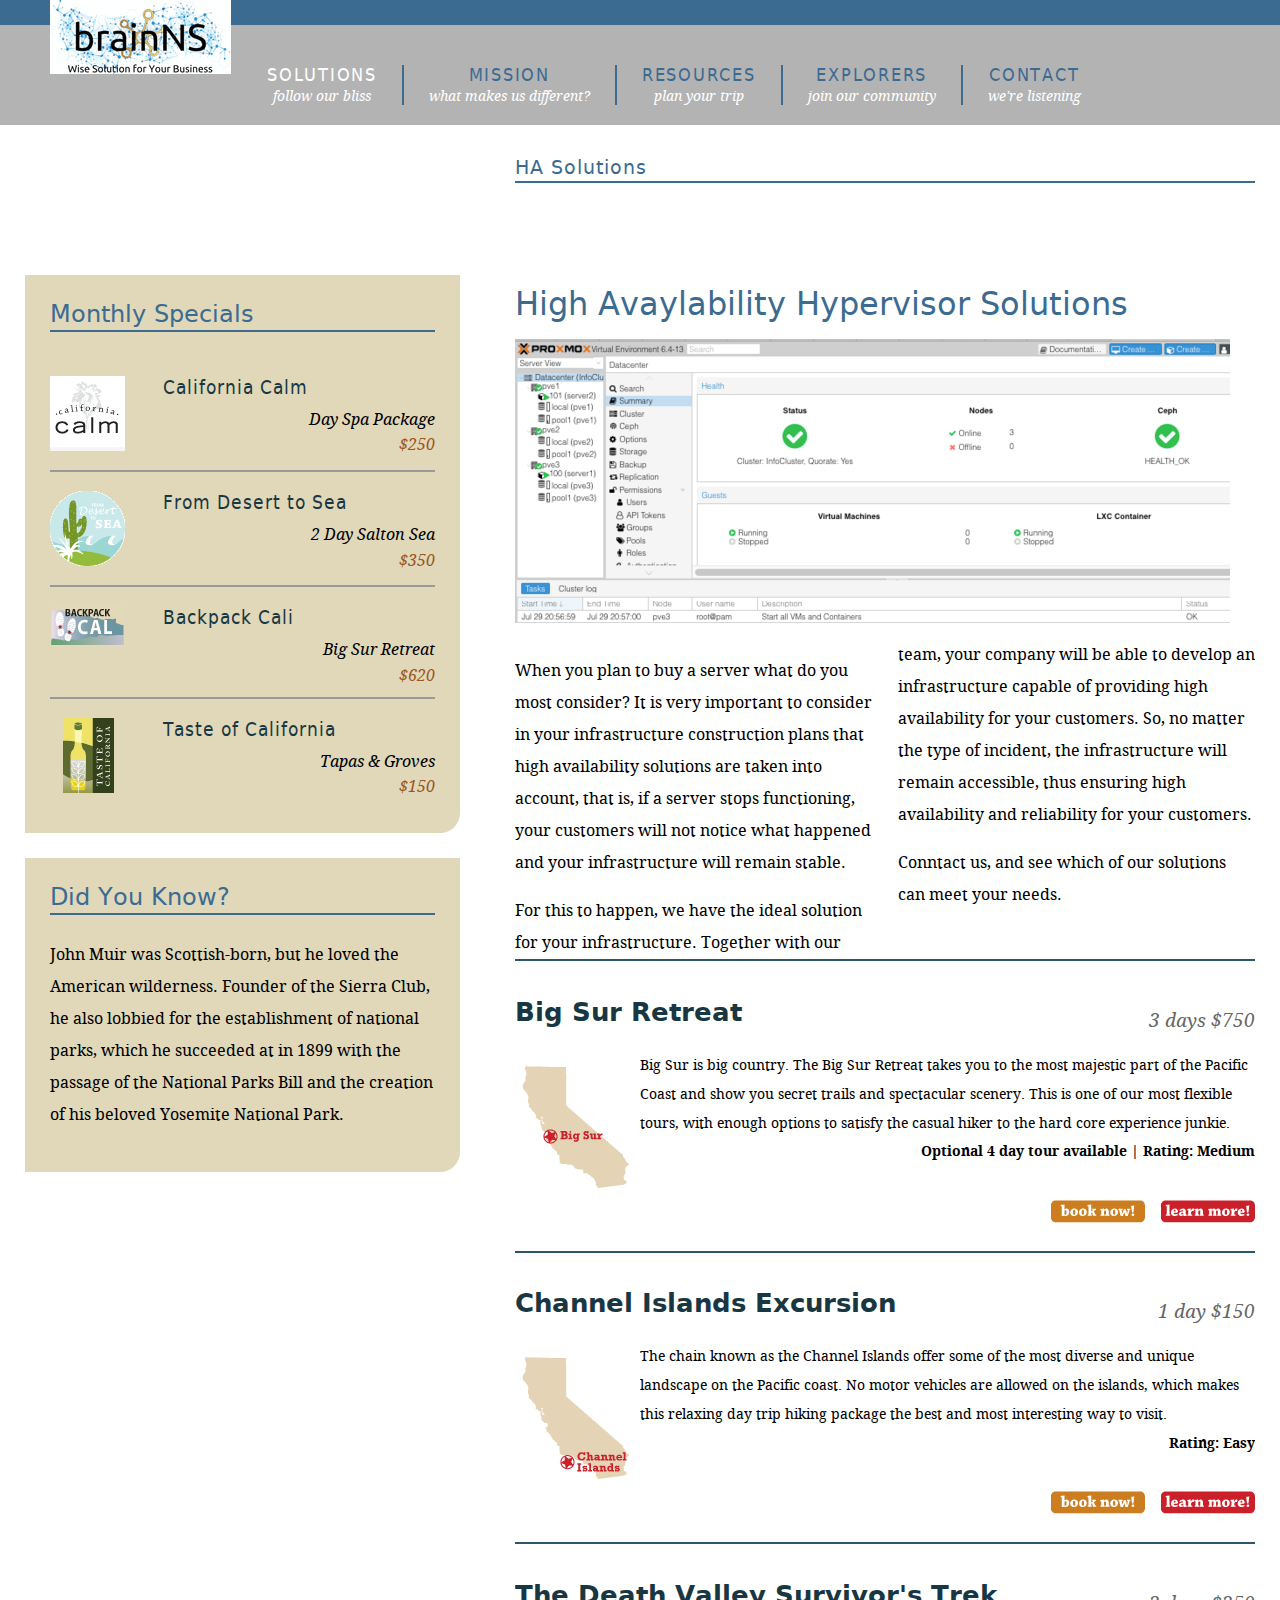
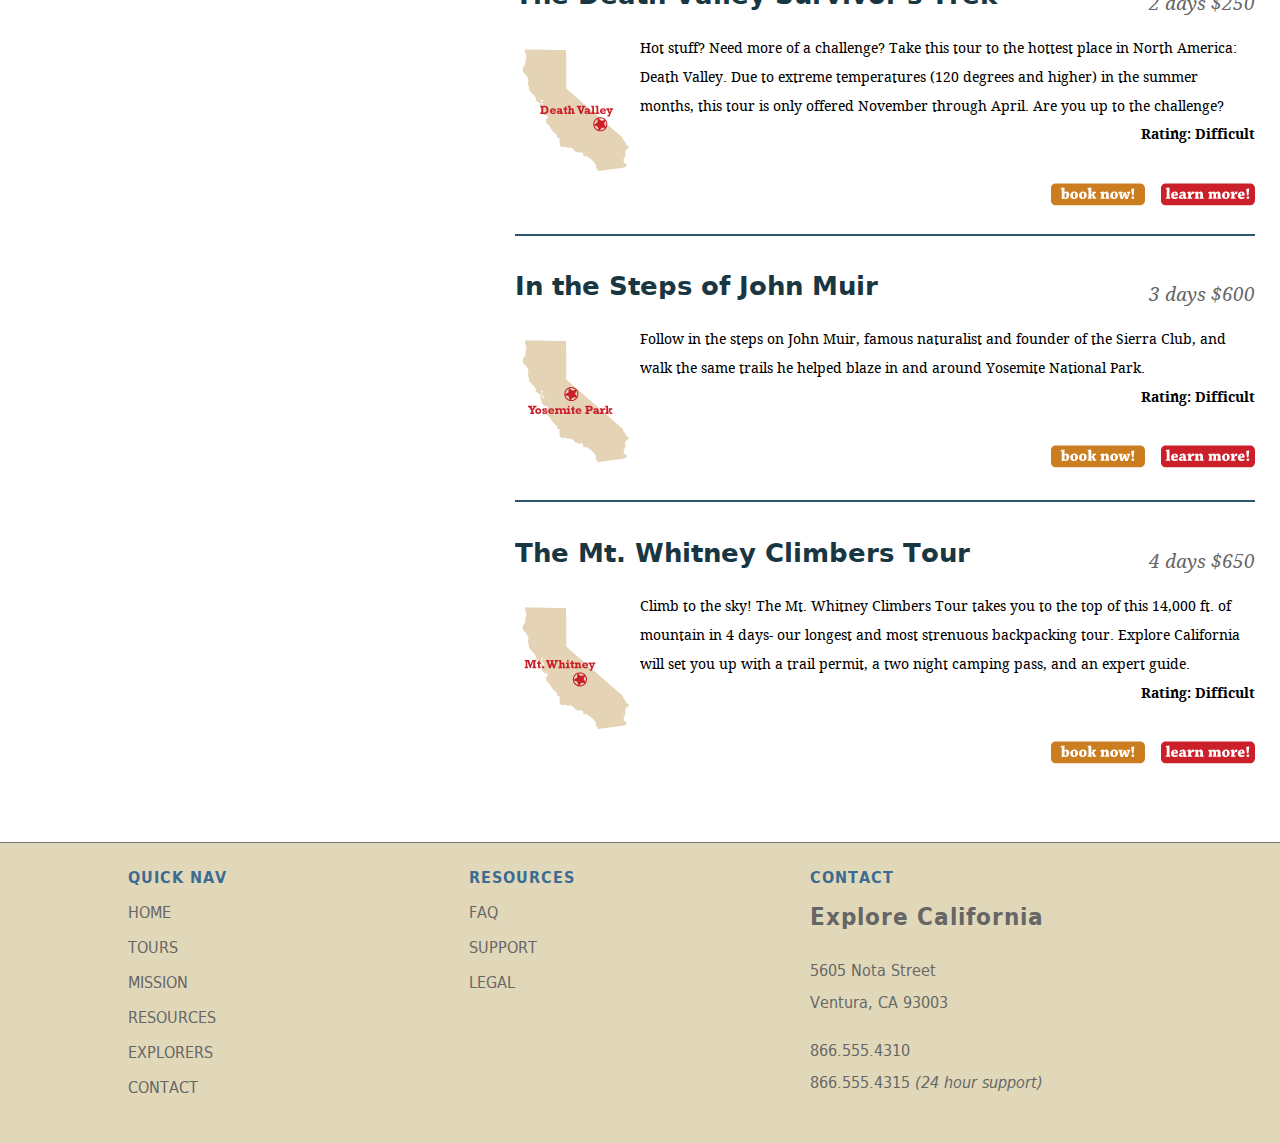
==== commit 9e8bc641: "update arquivos" ====
--- a/website/solutions/proxmox.htm
+++ b/website/solutions/proxmox.htm
@@ -29,12 +29,12 @@
     <nav id="siteNav">
       <h1>Where do you want to go?</h1>
       <ul>
-       <li><a href="../solutions.htm" title="Our tours" class="current">Tours <br /><span class="tagline">follow our bliss</span></a>
+       <li><a href="../solutions.htm" title="Our Solutions" class="current">Solutions <br /><span class="tagline">follow our bliss</span></a>
           <ul>
-            <li><a href="../solutions.htm" title="Our tours">All Tours</a></li>
-            <li><a href="../solutions.htm" title="find tours">Tours by Activity</a></li>
-            <li><a href="../solutions.htm" title="find tours">Tours by Region</a></li>
-            <li><a href="../solutions.htm" title="find tours">Tour Finder</a></li>
+            <li><a href="../solutions.htm" title="Our Solutions">All Solutions</a></li>
+            <li><a href="proxmox.htm" title="Proxmox">Proxmox</a></li>
+            <li><a href="../solutions.htm" title="Zabbix">Zabbix</a></li>
+            <li><a href="../solutions.htm" title="Site Hands">Site Hands</a></li>
           </ul>
         </li>
         <li><a href="../mission.htm" title="What we believe">Mission <br /><span class="tagline">what makes us different?</span></a></li>
